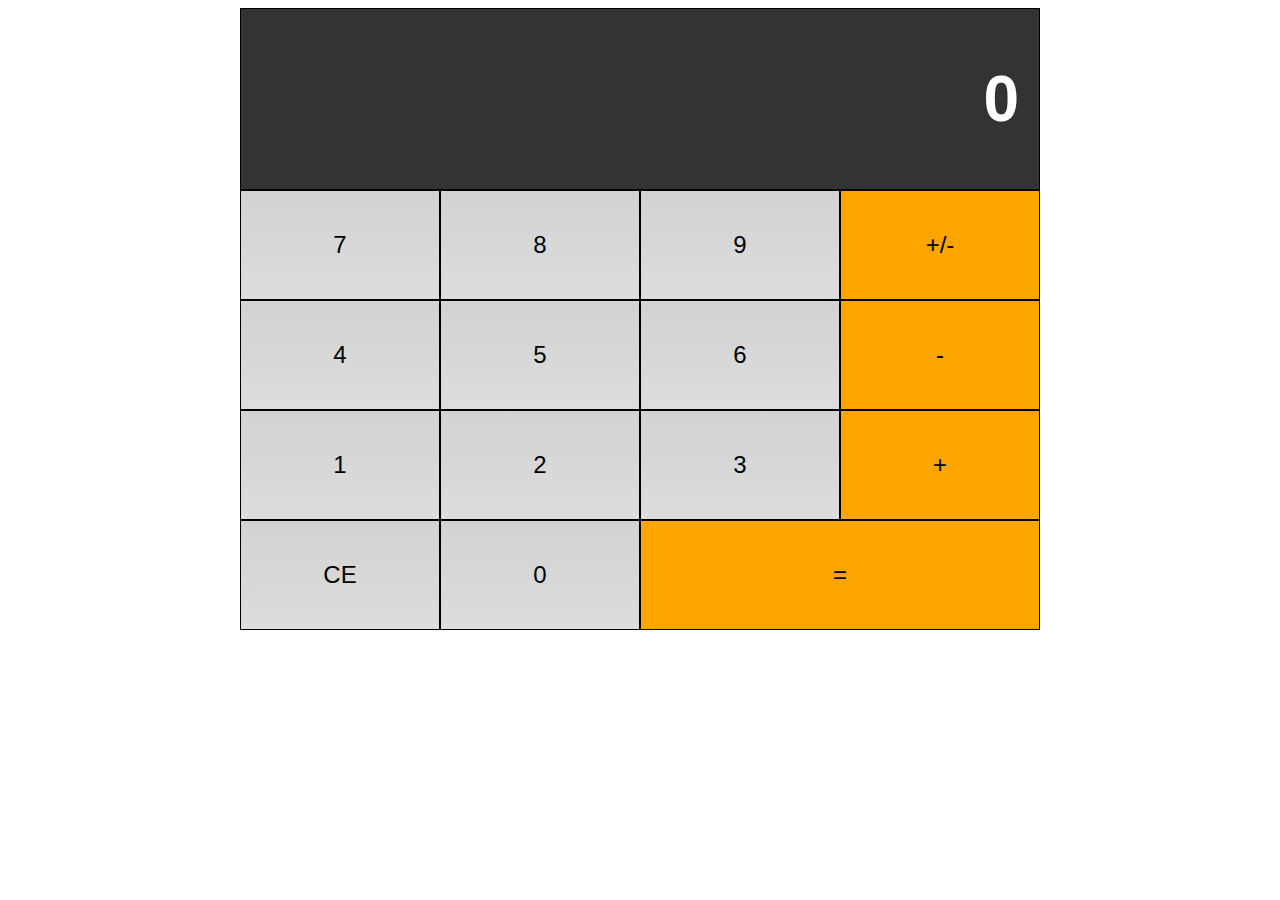
==== kalkulator.html @ 2fc1552b "Terusin Besok" ====
<!DOCTYPE html>
<html lang="en">
<head>
    <meta charset="UTF-8">
    <meta http-equiv="X-UA-Compatible" content="IE=edge">
    <meta name="viewport" content="width=device-width, initial-scale=1.0">
    <title>Web Calculator</title>
    <link rel="stylesheet" href="assets/styles/style-calc.css">
</head>
<body>
    <div class="flex-container-column">
        <div class="display">
            <h1 id="displayNumber">0</h1>
        </div>
        <div class="flex-container-row noselect">
            <div class="button">7</div>
            <div class="button">8</div>
            <div class="button">9</div>
            <div class="button negative">+/-</div>
        </div>
        <div class="flex-container-row noselect">
            <div class="button">4</div>
            <div class="button">5</div>
            <div class="button">6</div>
            <div class="button operator">-</div>
        </div>
        <div class="flex-container-row noselect">
            <div class="button">1</div>
            <div class="button">2</div>
            <div class="button">3</div>
            <div class="button operator">+</div>
        </div>
        <div class="flex-container-row noselect">
            <div class="button clear">CE</div>
            <div class="button">0</div>
            <div class="button equals double">=</div>
        </div>
    </div>
</body>
</html>
---- assets/styles/style-calc.css ----
* {
	box-sizing: border-box;
}
body {
	font-family: sans-serif;
}
.flex-container-column {
	display: flex;
	flex-direction: column;

	/* properti pendukung */
	max-width: 800px;
	margin: 0 auto;
	text-align: right;
}
.flex-container-row {
	display: flex;
}
.button {
	flex-basis: 25%;

	/* properti pendukung */
	font-size: 1.5em;
	text-align: center;
	padding: 40px;
	border: 1px solid black;
	background: -webkit-linear-gradient(top, #d2d2d2, #ddd);
	cursor: pointer;
}
.double {
	flex-basis: 50%;
}
.display {
	color: white;
	width: 100%;
	padding: 10px 20px;
	background-color: #333333;
	border: 1px solid black;
	font-size: 2em;
}

.operator,
.negative,
.equals {
	background: orange;
}

.card {
	box-shadow: 0 4px 8px 0 rgba(0, 0, 0, 0.2);
	border-radius: 5px;
	padding: 30px;
	margin-top: 20px;
}

.button:hover {
	font-weight: bold;
}
.noselect {
	-webkit-touch-callout: none; /* iOS Safari */
	-webkit-user-select: none; /* Safari */
	-khtml-user-select: none; /* Konqueror HTML */
	-moz-user-select: none; /* Old versions of Firefox */
	-ms-user-select: none; /* Internet Explorer/Edge */
	user-select: none; /* Non-prefixed version, currently
                                    supported by Chrome, Edge, Opera and Firefox */
}
@media screen and (max-width: 513px) {
	.button {
		padding: 10px;
	}
}
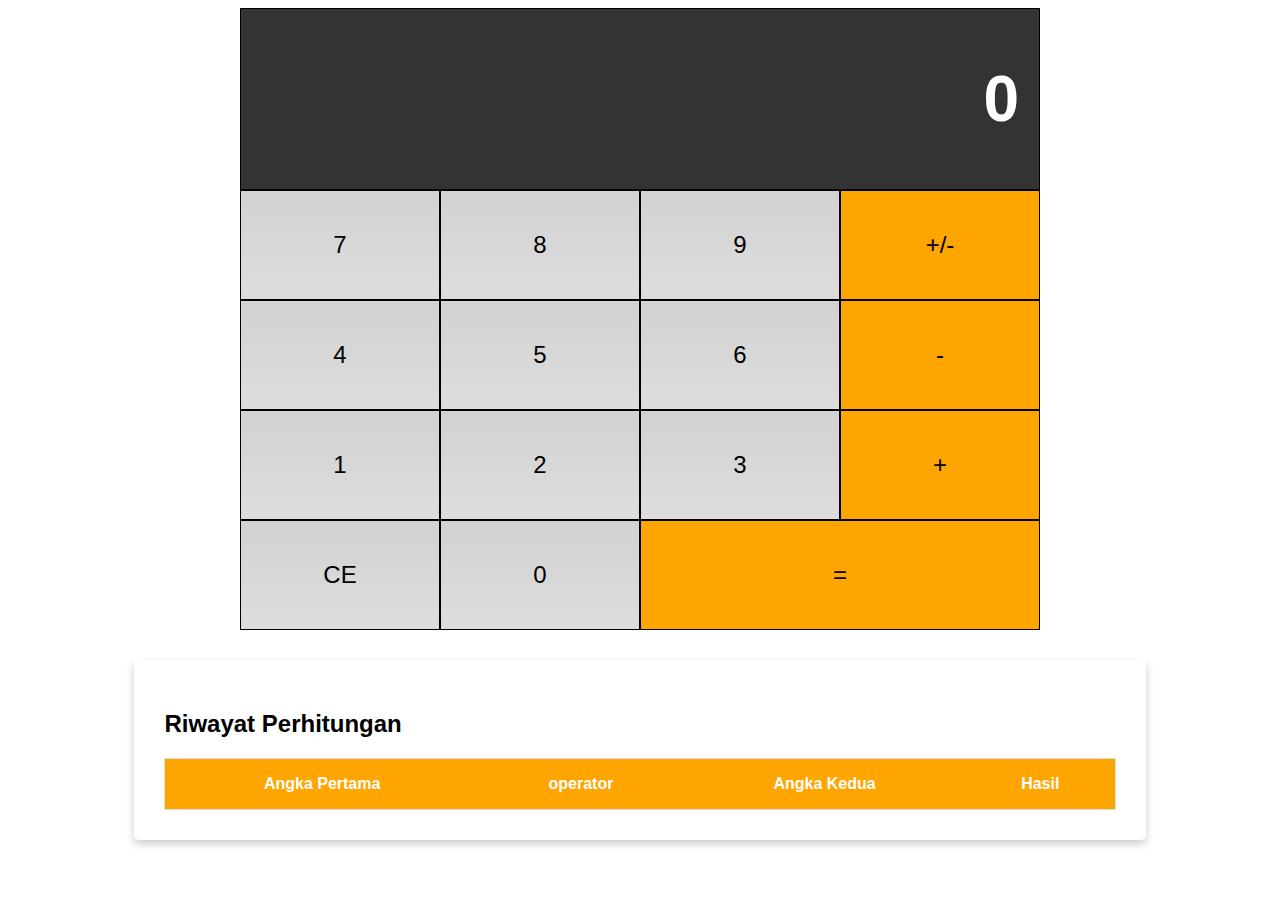
==== commit 6b6ff70e: "buat todo" ====
--- a/kalkulator.html
+++ b/kalkulator.html
@@ -36,5 +36,21 @@
             <div class="button equals double">=</div>
         </div>
     </div>
+    <div class='history card'>
+        <h2>Riwayat Perhitungan</h2>
+        <table>
+            <thead>
+                <tr>
+                    <th>Angka Pertama</th>
+                    <th>operator</th>
+                    <th>Angka Kedua</th>
+                    <th>Hasil</th>
+                </tr>
+            </thead>
+            <tbody id="historyList"></tbody>
+        </table>
+    </div>
+    <script src="/assets/js/kalkulator.js"></script>
+    <script src="/assets/js/storage.js"></script>
 </body>
 </html>--- a/assets/styles/style-calc.css
+++ b/assets/styles/style-calc.css
@@ -64,8 +64,43 @@
 	user-select: none; /* Non-prefixed version, currently
                                     supported by Chrome, Edge, Opera and Firefox */
 }
+
+.history {
+	width: 80%;
+	margin: 30px auto 0 auto;
+	overflow: scroll;
+}
+
+table {
+	border-collapse: collapse;
+	border-spacing: 0;
+	width: 100%;
+	border: 1px solid #ddd;
+}
+
+th,
+td {
+	text-align: center;
+	padding: 16px;
+}
+th {
+	background-color: orange;
+	color: white;
+}
+
+tr:nth-child(even) {
+	background-color: #d2d2d2;
+}
 @media screen and (max-width: 513px) {
 	.button {
 		padding: 10px;
 	}
 }
+@media screen and (max-width: 513px) {
+	.button {
+		padding: 10px;
+	}
+	.history {
+		width: 100%;
+	}
+}
